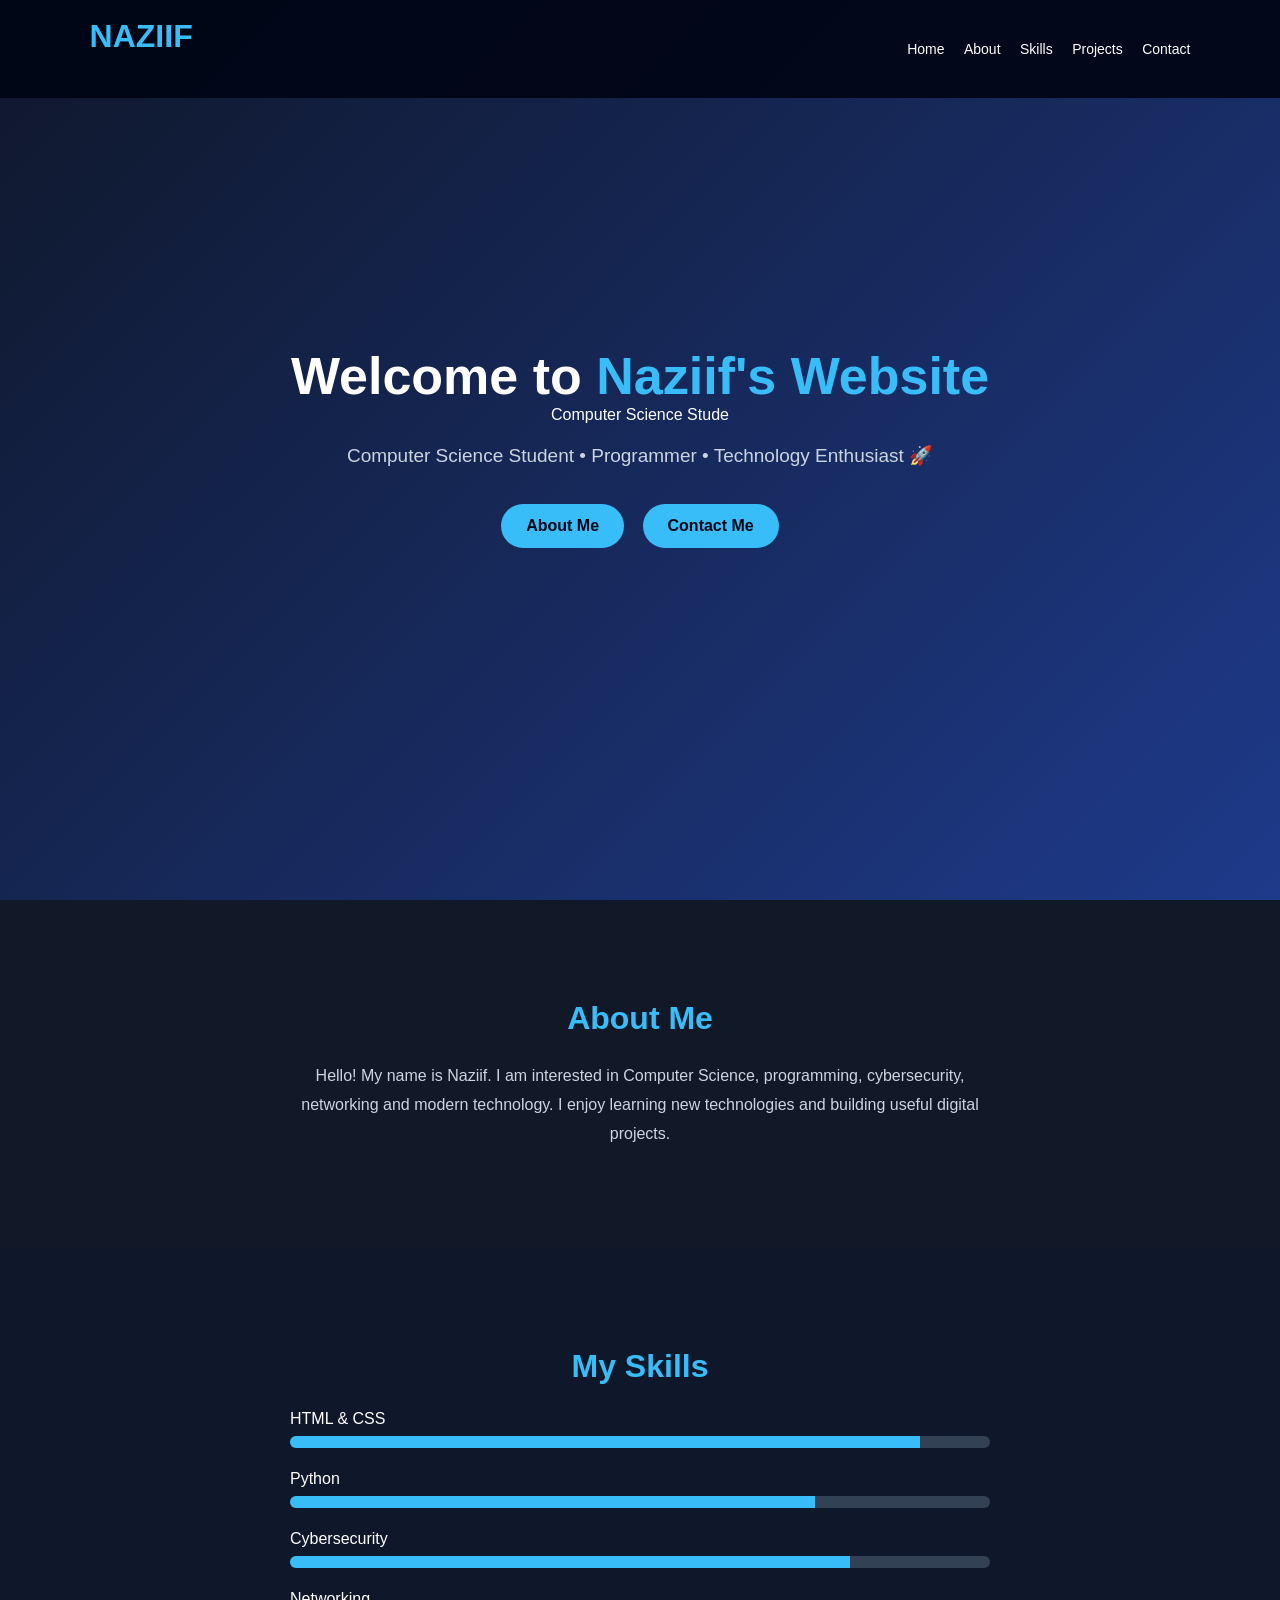
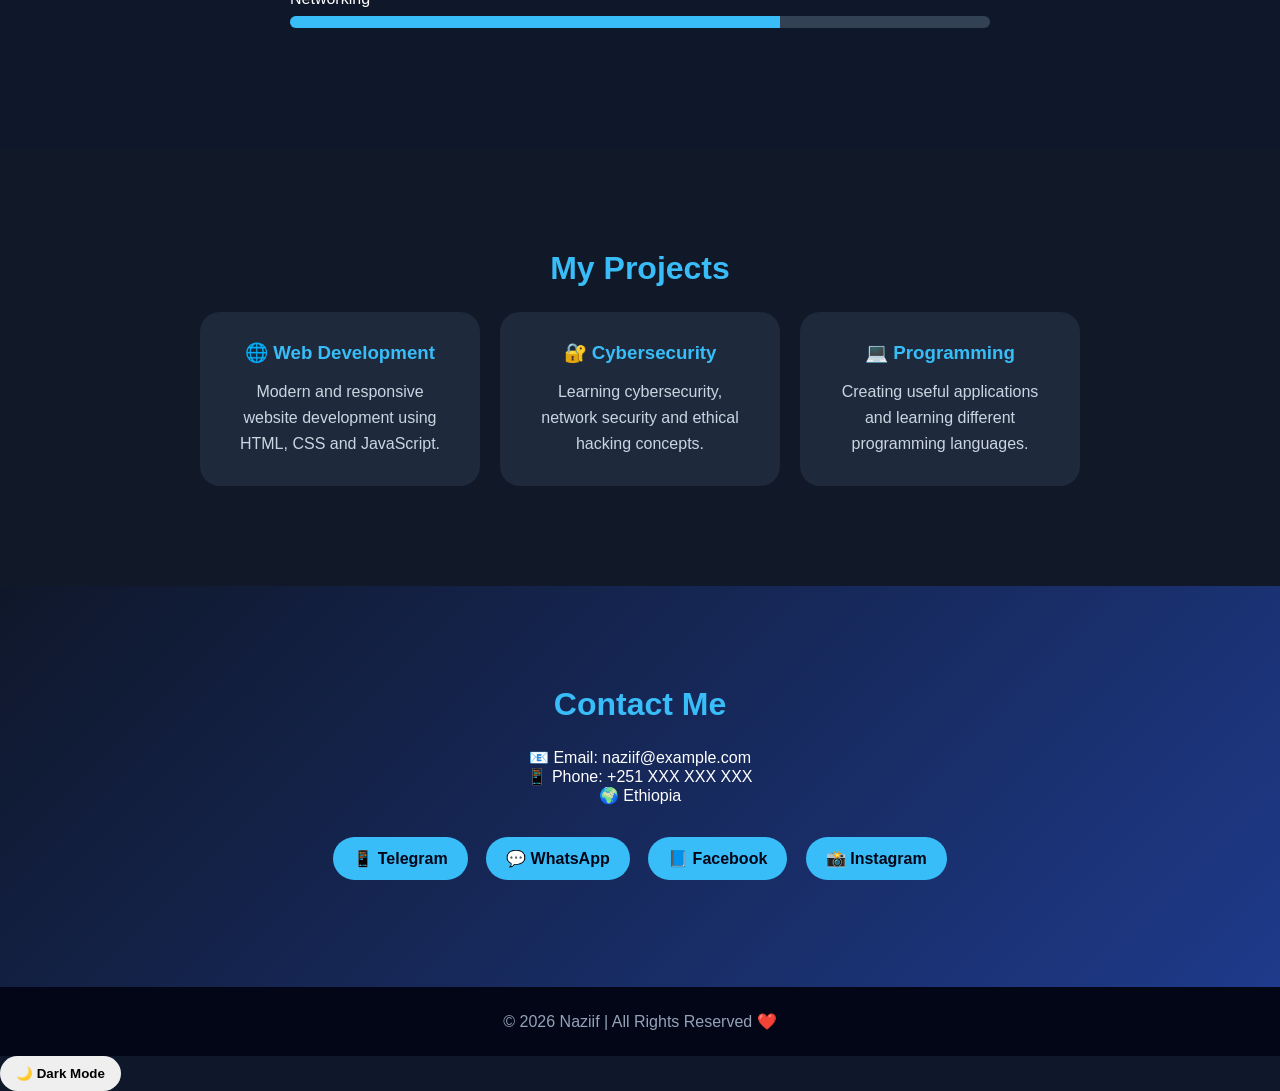
==== index.html @ 4851c4fc "My first website" ====
<!DOCTYPE html>
<html lang="en">

<head>
    <meta charset="UTF-8">
    <meta name="viewport" content="width=device-width, initial-scale=1.0">

    <title>Naziif | Personal Website</title>

    <style>

        * {
            margin: 0;
            padding: 0;
            box-sizing: border-box;
            scroll-behavior: smooth;
        }

        body {
            font-family: Arial, sans-serif;
            background: #0f172a;
            color: white;
        }

        nav {
            position: fixed;
            top: 0;
            width: 100%;
            padding: 18px 7%;
            background: rgba(2, 6, 23, 0.95);
            display: flex;
            justify-content: space-between;
            align-items: center;
            z-index: 1000;
        }

        nav h2 {
            color: #38bdf8;
        }

        nav a {
            color: white;
            text-decoration: none;
            margin-left: 15px;
            font-size: 14px;
        }

        nav a:hover {
            color: #38bdf8;
        }

        section {
            padding: 100px 8%;
            text-align: center;
        }

        .hero {
            min-height: 100vh;
            display: flex;
            justify-content: center;
            align-items: center;
            background: linear-gradient(135deg, #0f172a, #1e3a8a);
        }

        .hero h1 {
            font-size: 52px;
            animation: down 1.5s ease;
        }

        .hero h1 span {
            color: #38bdf8;
        }

        .hero p {
            margin: 20px 0 30px;
            color: #cbd5e1;
            font-size: 19px;
        }

        .btn {
            display: inline-block;
            padding: 13px 25px;
            margin: 7px;
            border-radius: 30px;
            background: #38bdf8;
            color: #020617;
            text-decoration: none;
            font-weight: bold;
            transition: 0.3s;
        }

        .btn:hover {
            transform: translateY(-5px);
        }

        h2 {
            color: #38bdf8;
            font-size: 32px;
            margin-bottom: 25px;
        }

        .about {
            background: #111827;
        }

        .about p {
            max-width: 700px;
            margin: auto;
            line-height: 1.8;
            color: #cbd5e1;
        }

        .skills {
            background: #0f172a;
        }

        .skill-box {
            max-width: 700px;
            margin: auto;
        }

        .skill {
            text-align: left;
            margin: 22px 0;
        }

        .bar {
            height: 12px;
            background: #334155;
            border-radius: 20px;
            overflow: hidden;
            margin-top: 8px;
        }

        .bar span {
            display: block;
            height: 100%;
            background: #38bdf8;
        }

        .html {
            width: 90%;
        }

        .python {
            width: 75%;
        }

        .cyber {
            width: 80%;
        }

        .network {
            width: 70%;
        }

        .projects {
            background: #111827;
        }

        .project-box {
            display: flex;
            justify-content: center;
            flex-wrap: wrap;
            gap: 20px;
        }

        .project {
            width: 280px;
            padding: 30px;
            background: #1e293b;
            border-radius: 20px;
            transition: 0.3s;
        }

        .project:hover {
            transform: translateY(-10px);
        }

        .project h3 {
            color: #38bdf8;
            margin-bottom: 15px;
        }

        .project p {
            color: #cbd5e1;
            line-height: 1.6;
        }

        .contact {
            background: linear-gradient(135deg, #0f172a, #1e3a8a);
        }

        .social {
            margin-top: 25px;
        }

        .social a {
            display: inline-block;
            margin: 7px;
            padding: 12px 20px;
            border-radius: 25px;
            background: #38bdf8;
            color: #020617;
            text-decoration: none;
            font-weight: bold;
            transition: 0.3s;
        }

        .social a:hover {
            transform: translateY(-5px);
            background: white;
        }

        footer {
            padding: 25px;
            text-align: center;
            background: #020617;
            color: #94a3b8;
        }

        @keyframes down {
            from {
                opacity: 0;
                transform: translateY(-50px);
            }

            to {
                opacity: 1;
                transform: translateY(0);
            }
        }

        @media (max-width: 600px) {

            nav {
                padding: 15px 10px;
            }

            nav h2 {
                font-size: 18px;
            }

            nav a {
                margin-left: 5px;
                font-size: 11px;
            }

            .hero h1 {
                font-size: 35px;
            }

            .hero p {
                font-size: 16px;
            }

            section {
                padding: 90px 20px;
            }
        }body.light {
    background: #f8fafc;
    color: #0f172a;
}

body.light nav {
    background: rgba(255, 255, 255, 0.95);
}

body.light nav a {
    color: #0f172a;
}

body.light .hero {
    background: linear-gradient(135deg, #e0f2fe, #bfdbfe);
}

body.light .about,
body.light .projects {
    background: #e2e8f0;
}

body.light .about p,
body.light .project p {
    color: #334155;
}

body.light .project {
    background: white;
}

body.light footer {
    background: #cbd5e1;
    color: #0f172a;
}

#themeBtn {
    border: none;
    cursor: pointer;
    padding: 10px 16px;
    border-radius: 20px;
    font-weight: bold;
}

  .menu-btn {
    display: none;
    background: #38bdf8;
    border: none;
    padding: 8px 12px;
    border-radius: 8px;
    font-size: 20px;
    cursor: pointer;
}

@media (max-width: 600px) {

    .menu-btn {
        display: block;
    }

    nav div {
        display: none;
        position: absolute;
        top: 65px;
        right: 10px;
        background: #020617;
        padding: 20px;
        border-radius: 15px;
    }

    nav div.show {
        display: flex;
        flex-direction: column;
    }

    nav div a {
        margin: 10px;
    }
} </style>
</head>


<body>

    <nav>

        <h2>NAZIIF</h2>

        <div>
           <button class="menu-btn" onclick="toggleMenu()">☰</button> <a href="#home">Home</a>
            <a href="#about">About</a>
            <a href="#skills">Skills</a>
            <a href="#projects">Projects</a>
            <a href="#contact">Contact</a>
        </div>

    </nav>


    <section class="hero" id="home">

        <div>

            <h1>
                Welcome to
                <span>Naziif's Website</span>
            </h1>
<div id="typing"></div>
            <p>
                Computer Science Student • Programmer • Technology Enthusiast 🚀
            </p>

            <a href="#about" class="btn">
                About Me
            </a>

            <a href="#contact" class="btn">
                Contact Me
            </a>

        </div>

    </section>


    <section class="about" id="about">

        <h2>About Me</h2>

        <p>
            Hello! My name is Naziif.

            I am interested in Computer Science,
            programming, cybersecurity, networking
            and modern technology.

            I enjoy learning new technologies and
            building useful digital projects.
        </p>

    </section>


    <section class="skills" id="skills">

        <h2>My Skills</h2>

        <div class="skill-box">

            <div class="skill">
                HTML & CSS
                <div class="bar">
                    <span class="html"></span>
                </div>
            </div>

            <div class="skill">
                Python
                <div class="bar">
                    <span class="python"></span>
                </div>
            </div>

            <div class="skill">
                Cybersecurity
                <div class="bar">
                    <span class="cyber"></span>
                </div>
            </div>

            <div class="skill">
                Networking
                <div class="bar">
                    <span class="network"></span>
                </div>
            </div>

        </div>

    </section>


    <section class="projects" id="projects">

        <h2>My Projects</h2>

        <div class="project-box">

            <div class="project">

                <h3>🌐 Web Development</h3>

                <p>
                    Modern and responsive website development
                    using HTML, CSS and JavaScript.
                </p>

            </div>

            <div class="project">

                <h3>🔐 Cybersecurity</h3>

                <p>
                    Learning cybersecurity, network security
                    and ethical hacking concepts.
                </p>

            </div>

            <div class="project">

                <h3>💻 Programming</h3>

                <p>
                    Creating useful applications and
                    learning different programming languages.
                </p>

            </div>

        </div>

    </section>


    <section class="contact" id="contact">

        <h2>Contact Me</h2>

        <p>📧 Email: naziif@example.com</p>

        <p>📱 Phone: +251 XXX XXX XXX</p>

        <p>🌍 Ethiopia</p>


        <div class="social">

            <a href="https://t.me/YOUR_USERNAME" target="_blank">
                📱 Telegram
            </a>

            <a href="https://wa.me/251XXXXXXXXX" target="_blank">
                💬 WhatsApp
            </a>

            <a href="https://facebook.com/YOUR_USERNAME" target="_blank">
                📘 Facebook
            </a>

            <a href="https://instagram.com/YOUR_USERNAME" target="_blank">
                📸 Instagram
            </a>

        </div>

    </section>


    <footer>

        © 2026 Naziif | All Rights Reserved ❤️

    </footer>

<button id="themeBtn" onclick="toggleTheme()">🌙 Dark Mode</button>

<script>
function toggleTheme() {
    document.body.classList.toggle("light");

    const button = document.getElementById("themeBtn");

    if (document.body.classList.contains("light")) {
        button.innerHTML = "🌙 Dark Mode";
    } else {
        button.innerHTML = "☀️ Light Mode";
    }
}
</script><script>
const text = "Computer Science Student • Programmer • Technology Enthusiast 🚀";
let i = 0;

function typingEffect() {
    if (i < text.length) {
        document.getElementById("typing").innerHTML += text.charAt(i);
        i++;
        setTimeout(typingEffect, 60);
    }
}

typingEffect();
</script><script>
function toggleMenu() {
    document.querySelector("nav div").classList.toggle("show");
}
</script>
</body>

</html>
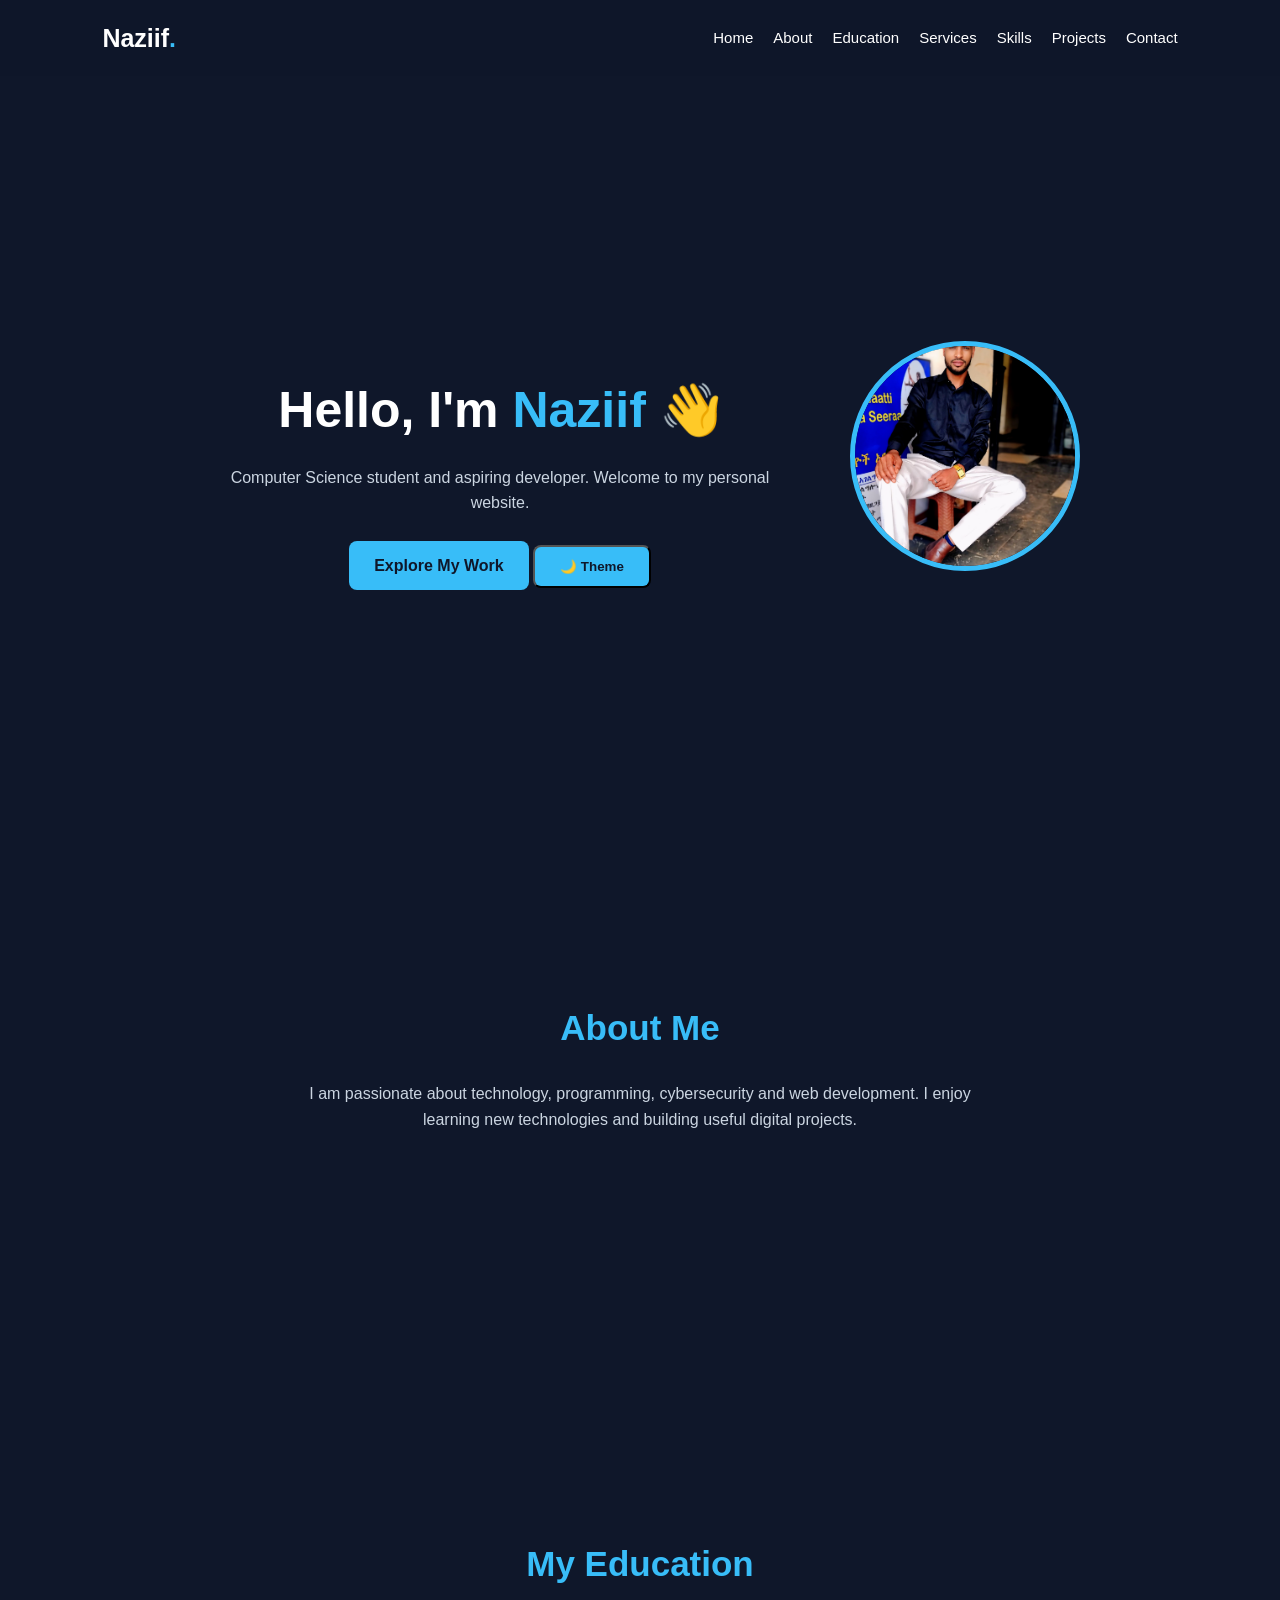
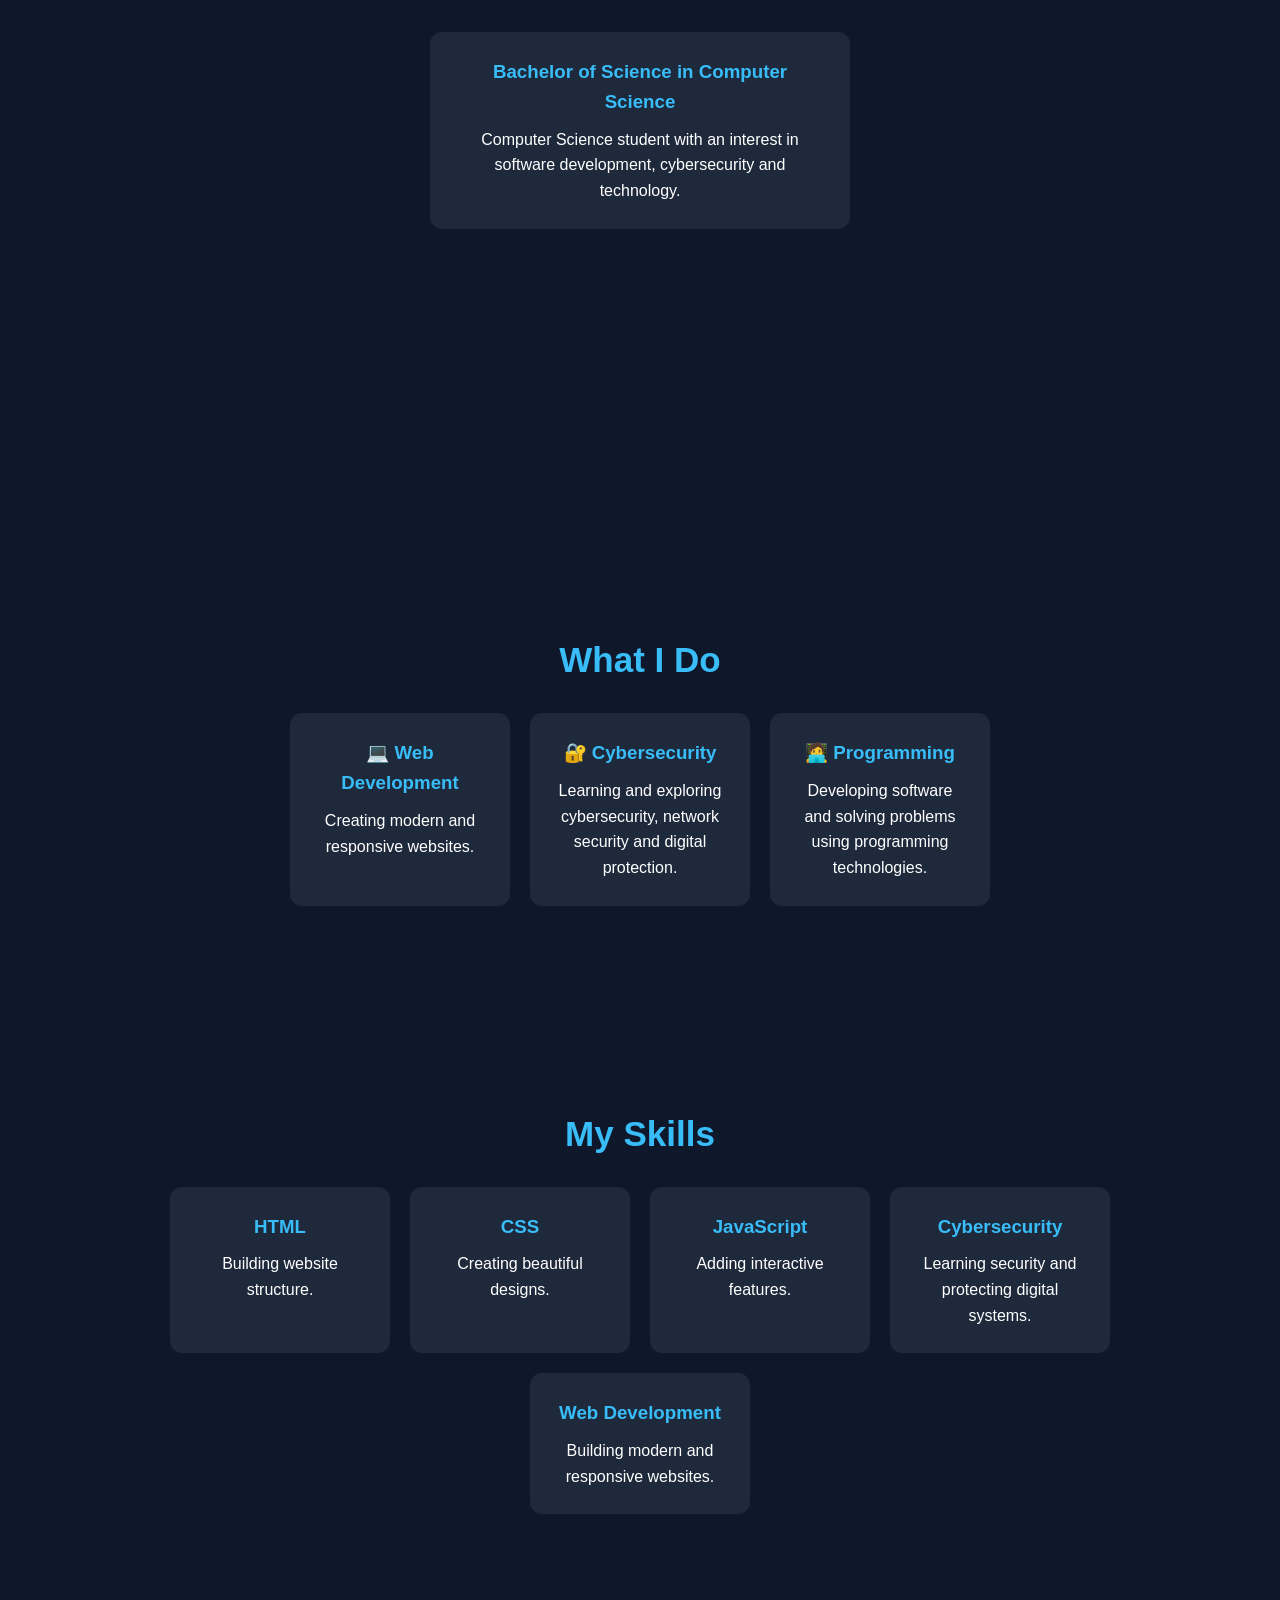
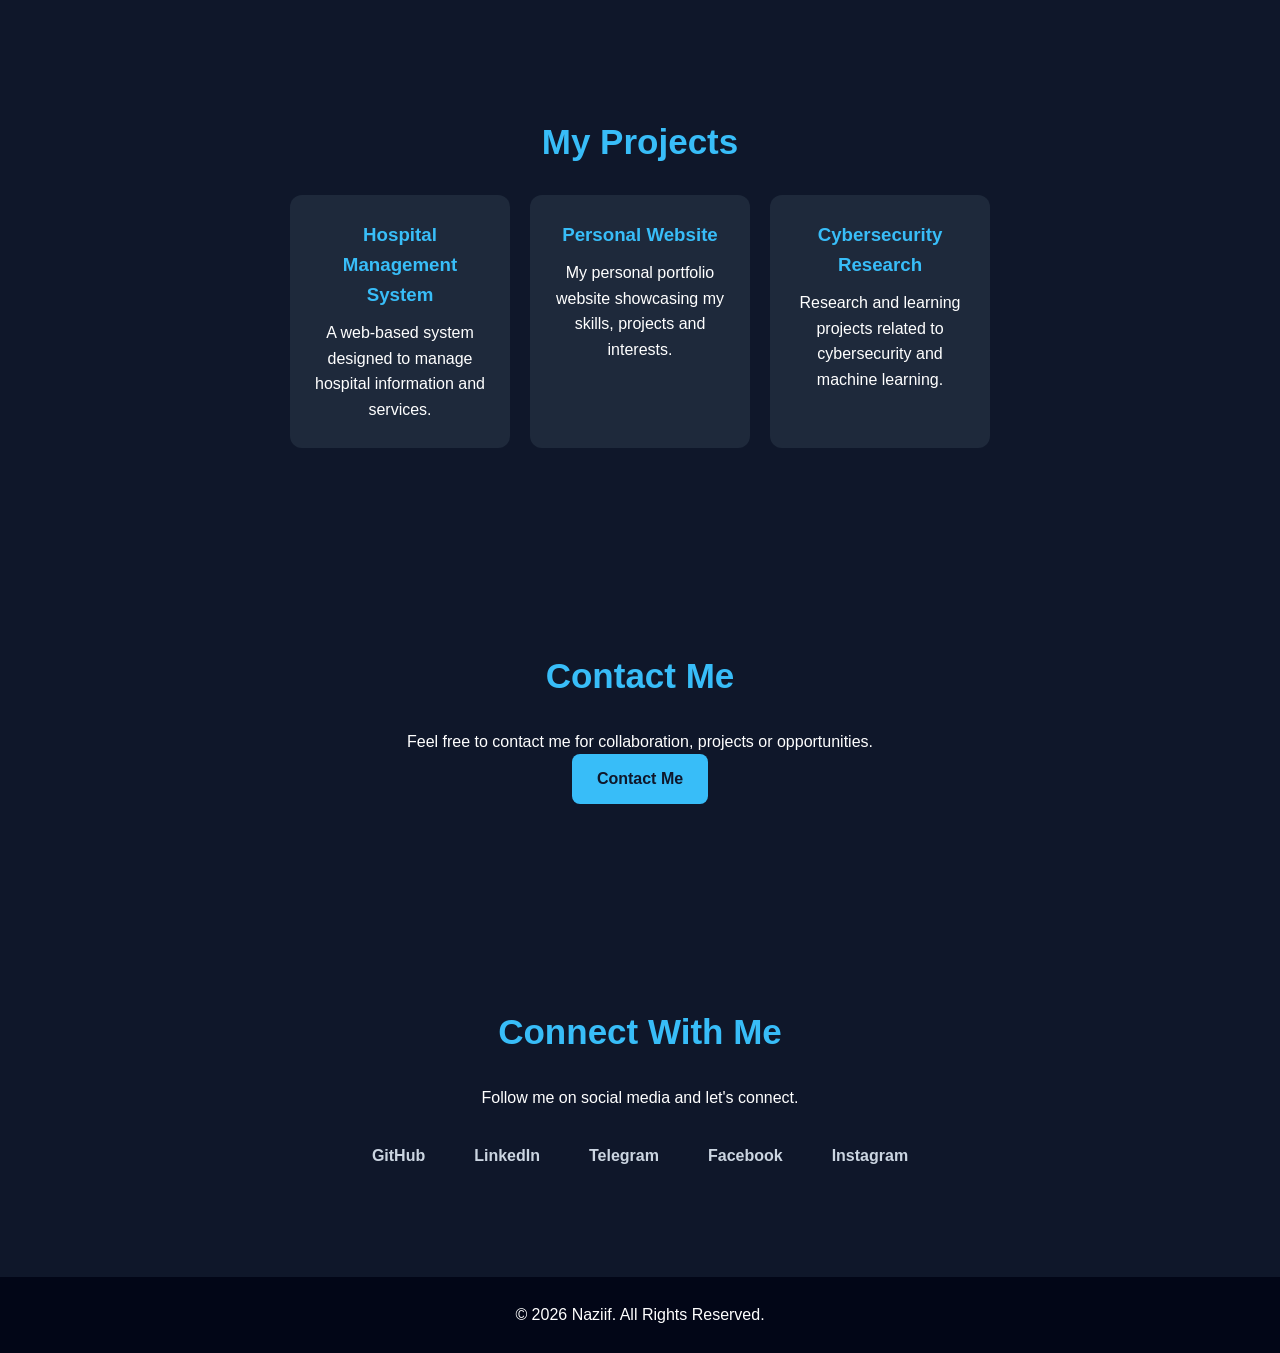
==== commit a335df05: "Update personal website" ====
--- a/index.html
+++ b/index.html
@@ -2,559 +2,264 @@
 <html lang="en">
 
 <head>
+
     <meta charset="UTF-8">
     <meta name="viewport" content="width=device-width, initial-scale=1.0">
-
     <title>Naziif | Personal Website</title>
-
-    <style>
-
-        * {
-            margin: 0;
-            padding: 0;
-            box-sizing: border-box;
-            scroll-behavior: smooth;
-        }
-
-        body {
-            font-family: Arial, sans-serif;
-            background: #0f172a;
-            color: white;
-        }
-
-        nav {
-            position: fixed;
-            top: 0;
-            width: 100%;
-            padding: 18px 7%;
-            background: rgba(2, 6, 23, 0.95);
-            display: flex;
-            justify-content: space-between;
-            align-items: center;
-            z-index: 1000;
-        }
-
-        nav h2 {
-            color: #38bdf8;
-        }
-
-        nav a {
-            color: white;
-            text-decoration: none;
-            margin-left: 15px;
-            font-size: 14px;
-        }
-
-        nav a:hover {
-            color: #38bdf8;
-        }
-
-        section {
-            padding: 100px 8%;
-            text-align: center;
-        }
-
-        .hero {
-            min-height: 100vh;
-            display: flex;
-            justify-content: center;
-            align-items: center;
-            background: linear-gradient(135deg, #0f172a, #1e3a8a);
-        }
-
-        .hero h1 {
-            font-size: 52px;
-            animation: down 1.5s ease;
-        }
-
-        .hero h1 span {
-            color: #38bdf8;
-        }
-
-        .hero p {
-            margin: 20px 0 30px;
-            color: #cbd5e1;
-            font-size: 19px;
-        }
-
-        .btn {
-            display: inline-block;
-            padding: 13px 25px;
-            margin: 7px;
-            border-radius: 30px;
-            background: #38bdf8;
-            color: #020617;
-            text-decoration: none;
-            font-weight: bold;
-            transition: 0.3s;
-        }
-
-        .btn:hover {
-            transform: translateY(-5px);
-        }
-
-        h2 {
-            color: #38bdf8;
-            font-size: 32px;
-            margin-bottom: 25px;
-        }
-
-        .about {
-            background: #111827;
-        }
-
-        .about p {
-            max-width: 700px;
-            margin: auto;
-            line-height: 1.8;
-            color: #cbd5e1;
-        }
-
-        .skills {
-            background: #0f172a;
-        }
-
-        .skill-box {
-            max-width: 700px;
-            margin: auto;
-        }
-
-        .skill {
-            text-align: left;
-            margin: 22px 0;
-        }
-
-        .bar {
-            height: 12px;
-            background: #334155;
-            border-radius: 20px;
-            overflow: hidden;
-            margin-top: 8px;
-        }
-
-        .bar span {
-            display: block;
-            height: 100%;
-            background: #38bdf8;
-        }
-
-        .html {
-            width: 90%;
-        }
-
-        .python {
-            width: 75%;
-        }
-
-        .cyber {
-            width: 80%;
-        }
-
-        .network {
-            width: 70%;
-        }
-
-        .projects {
-            background: #111827;
-        }
-
-        .project-box {
-            display: flex;
-            justify-content: center;
-            flex-wrap: wrap;
-            gap: 20px;
-        }
-
-        .project {
-            width: 280px;
-            padding: 30px;
-            background: #1e293b;
-            border-radius: 20px;
-            transition: 0.3s;
-        }
-
-        .project:hover {
-            transform: translateY(-10px);
-        }
-
-        .project h3 {
-            color: #38bdf8;
-            margin-bottom: 15px;
-        }
-
-        .project p {
-            color: #cbd5e1;
-            line-height: 1.6;
-        }
-
-        .contact {
-            background: linear-gradient(135deg, #0f172a, #1e3a8a);
-        }
-
-        .social {
-            margin-top: 25px;
-        }
-
-        .social a {
-            display: inline-block;
-            margin: 7px;
-            padding: 12px 20px;
-            border-radius: 25px;
-            background: #38bdf8;
-            color: #020617;
-            text-decoration: none;
-            font-weight: bold;
-            transition: 0.3s;
-        }
-
-        .social a:hover {
-            transform: translateY(-5px);
-            background: white;
-        }
-
-        footer {
-            padding: 25px;
-            text-align: center;
-            background: #020617;
-            color: #94a3b8;
-        }
-
-        @keyframes down {
-            from {
-                opacity: 0;
-                transform: translateY(-50px);
-            }
-
-            to {
-                opacity: 1;
-                transform: translateY(0);
-            }
-        }
-
-        @media (max-width: 600px) {
-
-            nav {
-                padding: 15px 10px;
-            }
-
-            nav h2 {
-                font-size: 18px;
-            }
-
-            nav a {
-                margin-left: 5px;
-                font-size: 11px;
-            }
-
-            .hero h1 {
-                font-size: 35px;
-            }
-
-            .hero p {
-                font-size: 16px;
-            }
-
-            section {
-                padding: 90px 20px;
-            }
-        }body.light {
-    background: #f8fafc;
-    color: #0f172a;
-}
-
-body.light nav {
-    background: rgba(255, 255, 255, 0.95);
-}
-
-body.light nav a {
-    color: #0f172a;
-}
-
-body.light .hero {
-    background: linear-gradient(135deg, #e0f2fe, #bfdbfe);
-}
-
-body.light .about,
-body.light .projects {
-    background: #e2e8f0;
-}
-
-body.light .about p,
-body.light .project p {
-    color: #334155;
-}
-
-body.light .project {
-    background: white;
-}
-
-body.light footer {
-    background: #cbd5e1;
-    color: #0f172a;
-}
-
-#themeBtn {
-    border: none;
-    cursor: pointer;
-    padding: 10px 16px;
-    border-radius: 20px;
-    font-weight: bold;
-}
-
-  .menu-btn {
-    display: none;
-    background: #38bdf8;
-    border: none;
-    padding: 8px 12px;
-    border-radius: 8px;
-    font-size: 20px;
-    cursor: pointer;
-}
-
-@media (max-width: 600px) {
-
-    .menu-btn {
-        display: block;
-    }
-
-    nav div {
-        display: none;
-        position: absolute;
-        top: 65px;
-        right: 10px;
-        background: #020617;
-        padding: 20px;
-        border-radius: 15px;
-    }
-
-    nav div.show {
-        display: flex;
-        flex-direction: column;
-    }
-
-    nav div a {
-        margin: 10px;
-    }
-} </style>
+    <link rel="stylesheet" href="style.css">
 </head>
 
-
 <body>
 
+<header>
+    <div class="logo">Naziif<span>.</span></div>
+
     <nav>
-
-        <h2>NAZIIF</h2>
-
-        <div>
-           <button class="menu-btn" onclick="toggleMenu()">☰</button> <a href="#home">Home</a>
-            <a href="#about">About</a>
-            <a href="#skills">Skills</a>
-            <a href="#projects">Projects</a>
-            <a href="#contact">Contact</a>
-        </div>
-
+        <a href="#home">Home</a>
+        <a href="#about">About</a>
+        <a href="#education">Education</a>
+        <a href="#services">Services</a>
+        <a href="#skills">Skills</a>
+        <a href="#projects">Projects</a>
+        <a href="#contact">Contact</a>
     </nav>
-
-
-    <section class="hero" id="home">
-
-        <div>
-
-            <h1>
-                Welcome to
-                <span>Naziif's Website</span>
-            </h1>
-<div id="typing"></div>
-            <p>
-                Computer Science Student • Programmer • Technology Enthusiast 🚀
-            </p>
-
-            <a href="#about" class="btn">
-                About Me
-            </a>
-
-            <a href="#contact" class="btn">
-                Contact Me
-            </a>
-
-        </div>
-
-    </section>
-
-
-    <section class="about" id="about">
-
-        <h2>About Me</h2>
+</header>
+
+
+<!-- HOME -->
+<section class="hero" id="home">
+
+    <div class="hero-text">
+
+        <h1>Hello, I'm <span>Naziif</span> 👋</h1>
 
         <p>
-            Hello! My name is Naziif.
-
-            I am interested in Computer Science,
-            programming, cybersecurity, networking
-            and modern technology.
-
-            I enjoy learning new technologies and
-            building useful digital projects.
+            Computer Science student and aspiring developer.
+            Welcome to my personal website.
         </p>
 
-    </section>
-
-
-    <section class="skills" id="skills">
-
-        <h2>My Skills</h2>
-
-        <div class="skill-box">
-
-            <div class="skill">
-                HTML & CSS
-                <div class="bar">
-                    <span class="html"></span>
-                </div>
-            </div>
-
-            <div class="skill">
-                Python
-                <div class="bar">
-                    <span class="python"></span>
-                </div>
-            </div>
-
-            <div class="skill">
-                Cybersecurity
-                <div class="bar">
-                    <span class="cyber"></span>
-                </div>
-            </div>
-
-            <div class="skill">
-                Networking
-                <div class="bar">
-                    <span class="network"></span>
-                </div>
-            </div>
-
-        </div>
-
-    </section>
-
-
-    <section class="projects" id="projects">
-
-        <h2>My Projects</h2>
-
-        <div class="project-box">
-
-            <div class="project">
-
-                <h3>🌐 Web Development</h3>
-
-                <p>
-                    Modern and responsive website development
-                    using HTML, CSS and JavaScript.
-                </p>
-
-            </div>
-
-            <div class="project">
-
-                <h3>🔐 Cybersecurity</h3>
-
-                <p>
-                    Learning cybersecurity, network security
-                    and ethical hacking concepts.
-                </p>
-
-            </div>
-
-            <div class="project">
-
-                <h3>💻 Programming</h3>
-
-                <p>
-                    Creating useful applications and
-                    learning different programming languages.
-                </p>
-
-            </div>
-
-        </div>
-
-    </section>
-
-
-    <section class="contact" id="contact">
-
-        <h2>Contact Me</h2>
-
-        <p>📧 Email: naziif@example.com</p>
-
-        <p>📱 Phone: +251 XXX XXX XXX</p>
-
-        <p>🌍 Ethiopia</p>
-
-
-        <div class="social">
-
-            <a href="https://t.me/YOUR_USERNAME" target="_blank">
-                📱 Telegram
-            </a>
-
-            <a href="https://wa.me/251XXXXXXXXX" target="_blank">
-                💬 WhatsApp
-            </a>
-
-            <a href="https://facebook.com/YOUR_USERNAME" target="_blank">
-                📘 Facebook
-            </a>
-
-            <a href="https://instagram.com/YOUR_USERNAME" target="_blank">
-                📸 Instagram
-            </a>
-
-        </div>
-
-    </section>
-
-
-    <footer>
-
-        © 2026 Naziif | All Rights Reserved ❤️
-
-    </footer>
-
-<button id="themeBtn" onclick="toggleTheme()">🌙 Dark Mode</button>
-
-<script>
-function toggleTheme() {
-    document.body.classList.toggle("light");
-
-    const button = document.getElementById("themeBtn");
-
-    if (document.body.classList.contains("light")) {
-        button.innerHTML = "🌙 Dark Mode";
-    } else {
-        button.innerHTML = "☀️ Light Mode";
-    }
-}
-</script><script>
-const text = "Computer Science Student • Programmer • Technology Enthusiast 🚀";
-let i = 0;
-
-function typingEffect() {
-    if (i < text.length) {
-        document.getElementById("typing").innerHTML += text.charAt(i);
-        i++;
-        setTimeout(typingEffect, 60);
-    }
-}
-
-typingEffect();
-</script><script>
-function toggleMenu() {
-    document.querySelector("nav div").classList.toggle("show");
-}
-</script>
+        <a href="#about" class="btn">Explore My Work</a>
+
+        <button class="btn" onclick="toggleTheme()">
+            🌙 Theme
+        </button>
+
+    </div>
+
+    <div>
+        <img src="images/profile.jpg"
+             alt="Naziif Profile"
+             class="profile">
+    </div>
+
+</section>
+
+
+<!-- ABOUT -->
+<section id="about">
+
+    <h2>About Me</h2>
+
+    <p class="about-text">
+        I am passionate about technology, programming,
+        cybersecurity and web development.
+        I enjoy learning new technologies and building
+        useful digital projects.
+    </p>
+
+</section>
+
+
+<!-- EDUCATION -->
+<section id="education">
+
+    <h2>My Education</h2>
+
+    <div class="card">
+        <h3>Bachelor of Science in Computer Science</h3>
+
+        <p>
+            Computer Science student with an interest in
+            software development, cybersecurity and technology.
+        </p>
+    </div>
+
+</section>
+
+
+<!-- SERVICES -->
+<section id="services">
+
+    <h2>What I Do</h2>
+
+    <div class="skills-container">
+
+        <div class="card">
+            <h3>💻 Web Development</h3>
+            <p>
+                Creating modern and responsive websites.
+            </p>
+        </div>
+
+        <div class="card">
+            <h3>🔐 Cybersecurity</h3>
+            <p>
+                Learning and exploring cybersecurity,
+                network security and digital protection.
+            </p>
+        </div>
+
+        <div class="card">
+            <h3>🧑‍💻 Programming</h3>
+            <p>
+                Developing software and solving problems
+                using programming technologies.
+            </p>
+        </div>
+
+    </div>
+
+</section>
+
+
+<!-- SKILLS -->
+<section id="skills">
+
+    <h2>My Skills</h2>
+
+    <div class="skills-container">
+
+        <div class="card">
+            <h3>HTML</h3>
+            <p>Building website structure.</p>
+        </div>
+
+        <div class="card">
+            <h3>CSS</h3>
+            <p>Creating beautiful designs.</p>
+        </div>
+
+        <div class="card">
+            <h3>JavaScript</h3>
+            <p>Adding interactive features.</p>
+        </div>
+
+        <div class="card">
+            <h3>Cybersecurity</h3>
+            <p>
+                Learning security and protecting
+                digital systems.
+            </p>
+        </div>
+
+        <div class="card">
+            <h3>Web Development</h3>
+            <p>
+                Building modern and responsive websites.
+            </p>
+        </div>
+
+    </div>
+
+</section>
+
+
+<!-- PROJECTS -->
+<section id="projects">
+
+    <h2>My Projects</h2>
+
+    <div class="projects-container">
+
+        <div class="card">
+            <h3>Hospital Management System</h3>
+            <p>
+                A web-based system designed to manage
+                hospital information and services.
+            </p>
+        </div>
+
+        <div class="card">
+            <h3>Personal Website</h3>
+            <p>
+                My personal portfolio website showcasing
+                my skills, projects and interests.
+            </p>
+        </div>
+
+        <div class="card">
+            <h3>Cybersecurity Research</h3>
+            <p>
+                Research and learning projects related
+                to cybersecurity and machine learning.
+            </p>
+        </div>
+
+    </div>
+
+</section>
+
+
+<!-- CONTACT -->
+<section id="contact">
+
+    <h2>Contact Me</h2>
+
+    <p>
+        Feel free to contact me for collaboration,
+        projects or opportunities.
+    </p>
+
+    <a href="mailto:Naziifnaasir37@gmail.com" class="btn">
+        Contact Me
+    </a>
+
+</section>
+
+
+<!-- SOCIAL -->
+<section id="social">
+
+    <h2>Connect With Me</h2>
+
+    <p>
+        Follow me on social media and let's connect.
+    </p>
+
+    <div class="social-links">
+
+        <a href="https://github.com/" target="_blank">
+            GitHub
+        </a>
+
+        <a href="https://www.linkedin.com/" target="_blank">
+            LinkedIn
+        </a>
+
+        <a href="https://t.me/Imaltuuukoo" target="_blank">
+            Telegram
+        </a>
+
+        <a href="https://www.facebook.com/profile.php?id=100022457821876" target="_blank">
+            Facebook
+        </a>
+
+        <a href="https://www.instagram.com/nafi48120?stkn=Nmw4eno4aXNsMHpz" target="_blank">
+            Instagram
+        </a>
+
+    </div>
+
+</section>
+
+
+<!-- FOOTER -->
+<footer>
+    <p>© 2026 Naziif. All Rights Reserved.</p>
+</footer>
+
+
+<script src="script.js"></script>
+
 </body>
-
 </html>
--- a/style.css
+++ b/style.css
@@ -0,0 +1,324 @@
+* {
+    margin: 0;
+    padding: 0;
+    box-sizing: border-box;
+    scroll-behavior: smooth;
+    font-family: Arial, sans-serif;
+}
+
+body {
+    background: #0f172a;
+    color: white;
+    line-height: 1.6;
+}
+
+/* HEADER */
+header {
+    position: fixed;
+    top: 0;
+    left: 0;
+    width: 100%;
+    padding: 18px 8%;
+    background: rgba(15, 23, 42, 0.95);
+    display: flex;
+    justify-content: space-between;
+    align-items: center;
+    z-index: 1000;
+}
+
+.logo {
+    font-size: 25px;
+    font-weight: bold;
+}
+
+.logo span {
+    color: #38bdf8;
+}
+
+nav {
+    display: flex;
+    align-items: center;
+    gap: 20px;
+}
+
+nav a {
+    color: white;
+    text-decoration: none;
+    font-size: 15px;
+    white-space: nowrap;
+}
+
+nav a:hover {
+    color: #38bdf8;
+}
+
+/* HERO */
+.hero {
+    min-height: 100vh;
+    padding: 120px 8% 60px;
+    display: flex;
+    justify-content: center;
+    align-items: center;
+    gap: 50px;
+}
+
+.hero-text {
+    max-width: 600px;
+}
+
+.hero h1 {
+    font-size: 50px;
+    margin-bottom: 15px;
+}
+
+.hero h1 span {
+    color: #38bdf8;
+}
+
+.hero p {
+    color: #cbd5e1;
+    margin-bottom: 25px;
+}
+
+.btn {
+    display: inline-block;
+    padding: 12px 25px;
+    background: #38bdf8;
+    color: #0f172a;
+    text-decoration: none;
+    border-radius: 8px;
+    font-weight: bold;
+    transition: 0.3s;
+}
+
+.btn:hover {
+    transform: scale(1.05);
+}
+
+/* PROFILE IMAGE */
+.profile {
+    width: 230px;
+    height: 230px;
+    border-radius: 50%;
+    object-fit: cover;
+    border: 5px solid #38bdf8;
+    position: relative;
+    top: -20px;
+}
+
+.profile-img {
+    position: relative;
+    top: -20px;
+}
+
+/* SECTIONS */
+section {
+    padding: 100px 8%;
+    text-align: center;
+    scroll-margin-top: 80px;
+}
+
+section h2 {
+    font-size: 35px;
+    margin-bottom: 25px;
+    color: #38bdf8;
+}
+
+.about-text {
+    max-width: 700px;
+    margin: auto;
+    color: #cbd5e1;
+}
+
+/* EDUCATION */
+#education {
+    min-height: 100vh;
+    display: flex;
+    flex-direction: column;
+    justify-content: center;
+    align-items: center;
+}
+
+#education h2 {
+    margin-bottom: 40px;
+}
+
+#education .card {
+    max-width: 420px;
+    width: 100%;
+}
+
+/* SKILLS & PROJECTS */
+.skills-container,
+.projects-container {
+    display: flex;
+    justify-content: center;
+    flex-wrap: wrap;
+    gap: 20px;
+}
+
+.card {
+    background: #1e293b;
+    padding: 25px;
+    width: 220px;
+    border-radius: 12px;
+    transition: 0.3s;
+}
+
+.card:hover {
+    transform: translateY(-8px);
+}
+
+.card h3 {
+    margin-bottom: 10px;
+    color: #38bdf8;
+}
+
+/* CONTACT */
+.contact p {
+    margin: 10px;
+}
+
+.social a {
+    display: inline-block;
+    margin: 10px;
+    color: #38bdf8;
+    text-decoration: none;
+}
+
+.social-links {
+    display: flex;
+    justify-content: center;
+    align-items: center;
+    gap: 25px;
+    flex-wrap: wrap;
+    margin-top: 25px;
+}
+
+.social-links a {
+    display: flex;
+    align-items: center;
+    gap: 8px;
+    text-decoration: none;
+    color: #cbd5e1;
+    background: transparent;
+    padding: 8px 12px;
+    border-radius: 10px;
+    font-weight: bold;
+    transition: 0.3s;
+}
+
+.social-links a:hover {
+    color: #38bdf8;
+    transform: translateY(-3px);
+}
+
+/* FOOTER */
+footer {
+    padding: 25px;
+    text-align: center;
+    background: #020617;
+}
+
+/* MOBILE */
+@media (max-width: 768px) {
+
+    header {
+        padding: 15px 5%;
+        flex-direction: column;
+        gap: 12px;
+    }
+
+    .logo {
+        font-size: 23px;
+    }
+
+    nav {
+        width: 100%;
+        justify-content: center;
+        gap: 18px;
+        flex-wrap: wrap;
+    }
+
+    nav a {
+        font-size: 14px;
+    }
+
+    .hero {
+        min-height: auto;
+        padding: 150px 6% 80px;
+        flex-direction: column;
+        text-align: center;
+        gap: 35px;
+    }
+
+    .hero h1 {
+        font-size: 42px;
+    }
+
+    .hero p {
+        font-size: 16px;
+    }
+
+    .profile {
+        width: 200px;
+        height: 200px;
+        top: 0;
+    }
+
+    section {
+        padding: 90px 6%;
+    }
+
+    section h2 {
+        font-size: 34px;
+    }
+
+    #education {
+        min-height: 100vh;
+        padding-top: 120px;
+    }
+
+    #education .card {
+        width: 100%;
+        max-width: 380px;
+    }
+
+    .card {
+        width: 100%;
+        max-width: 350px;
+    }
+}
+
+/* SMALL PHONES */
+@media (max-width: 480px) {
+
+    header {
+        padding: 12px 4%;
+    }
+
+    nav {
+        gap: 12px;
+    }
+
+    nav a {
+        font-size: 13px;
+    }
+
+    .hero {
+        padding-top: 145px;
+    }
+
+    .hero h1 {
+        font-size: 36px;
+    }
+
+    .profile {
+        width: 180px;
+        height: 180px;
+    }
+
+    section h2 {
+        font-size: 30px;
+    }
+}
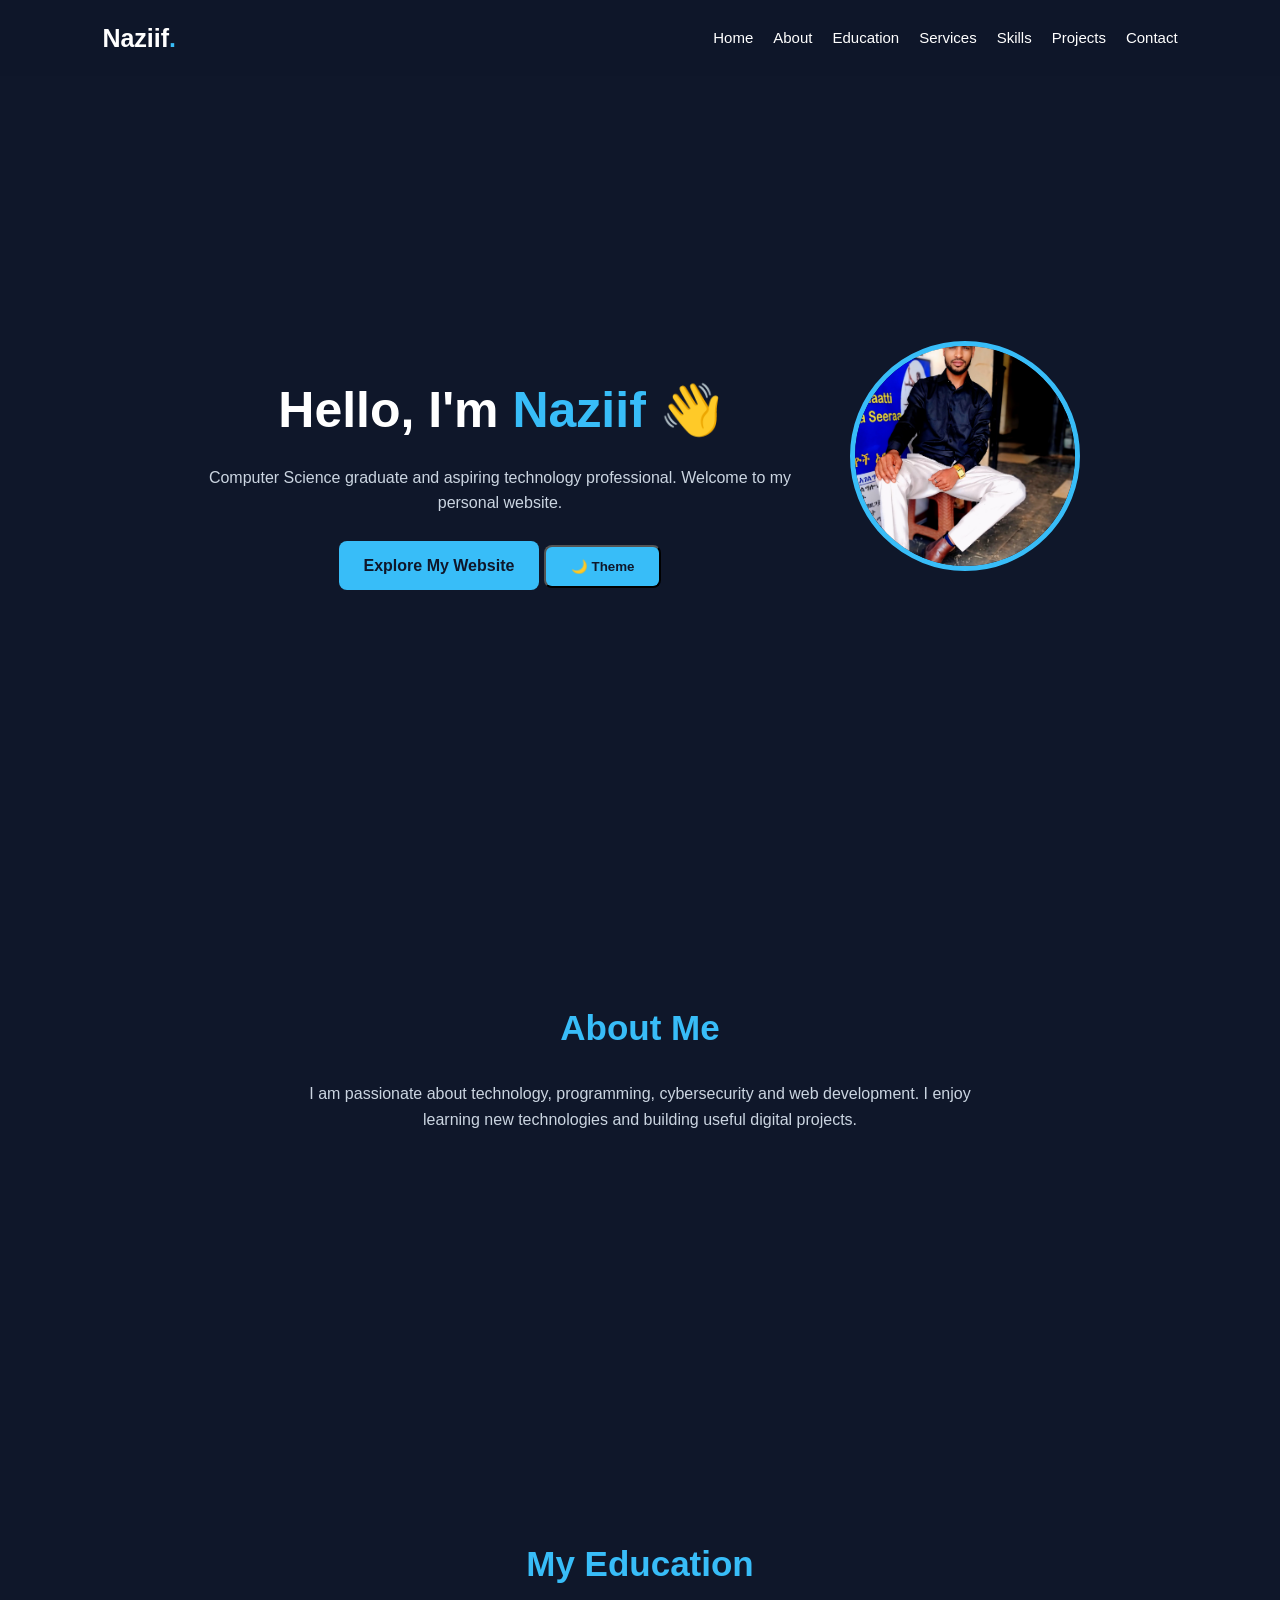
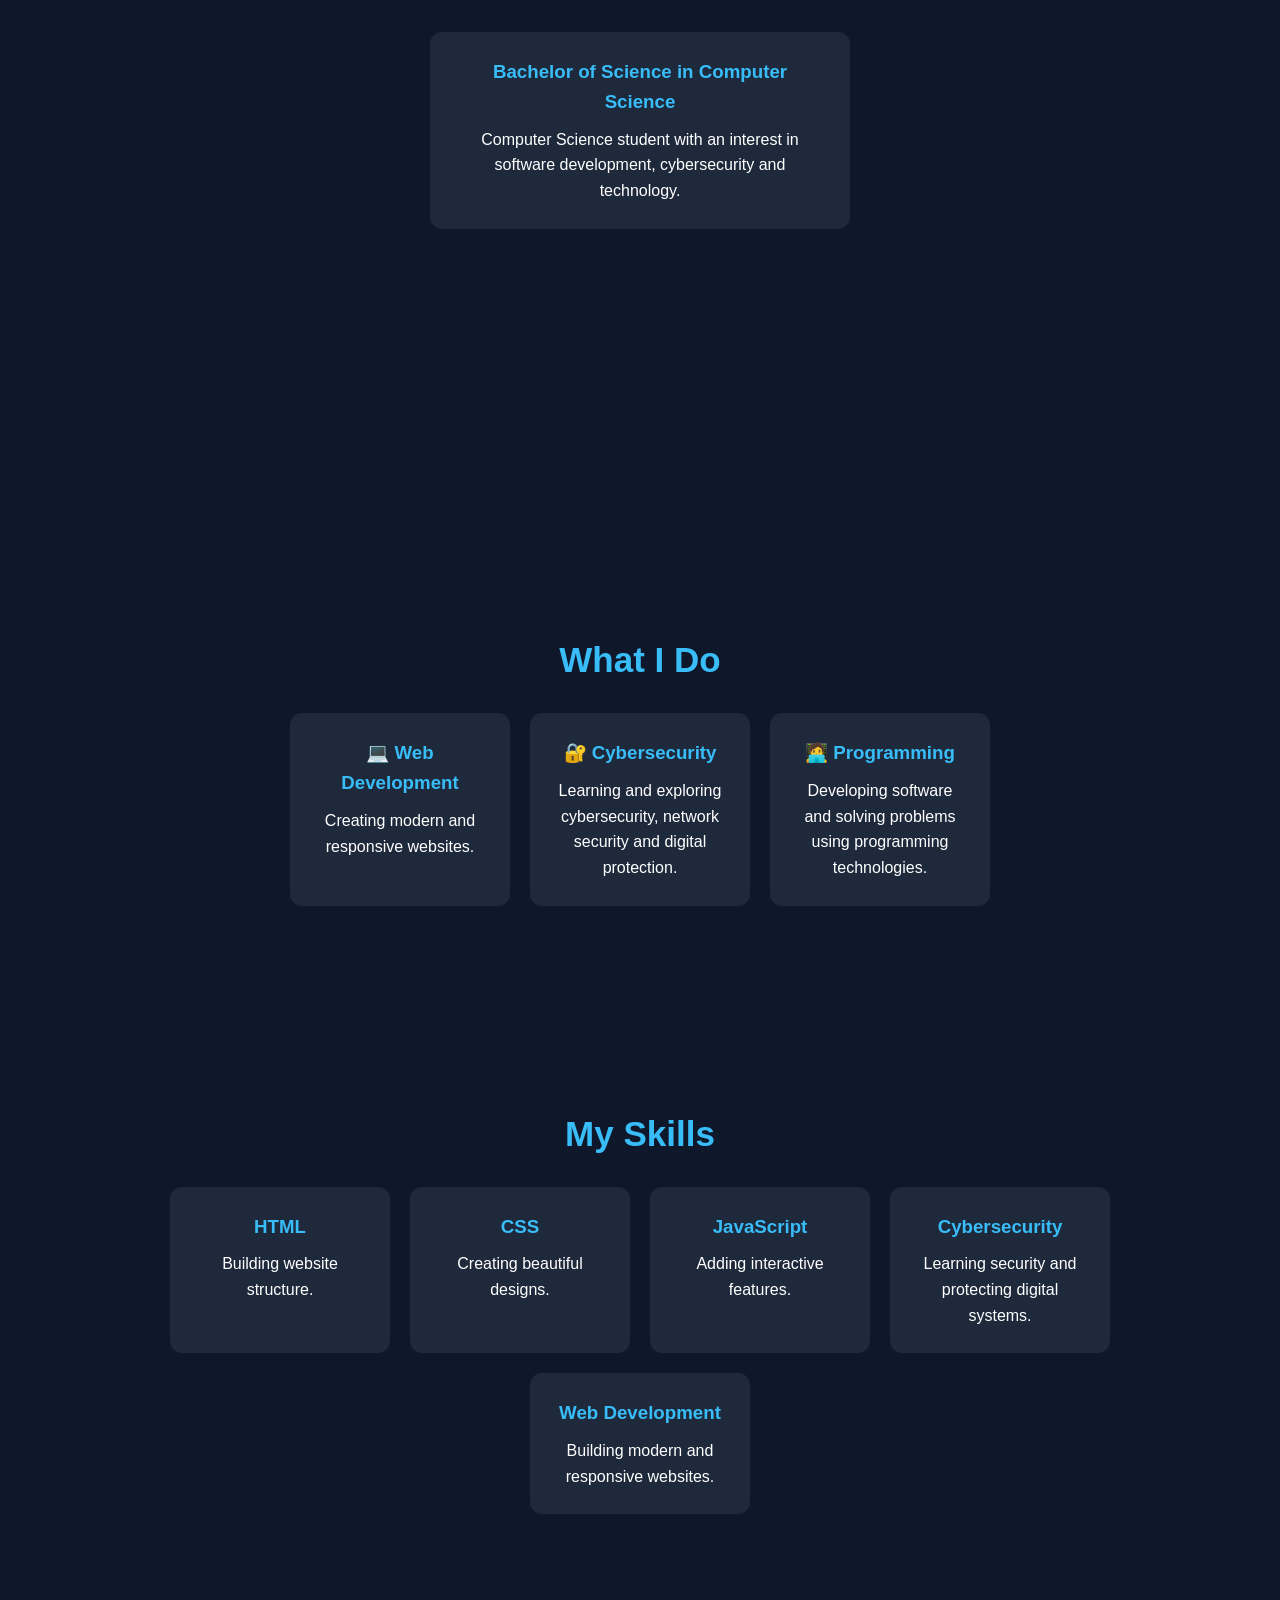
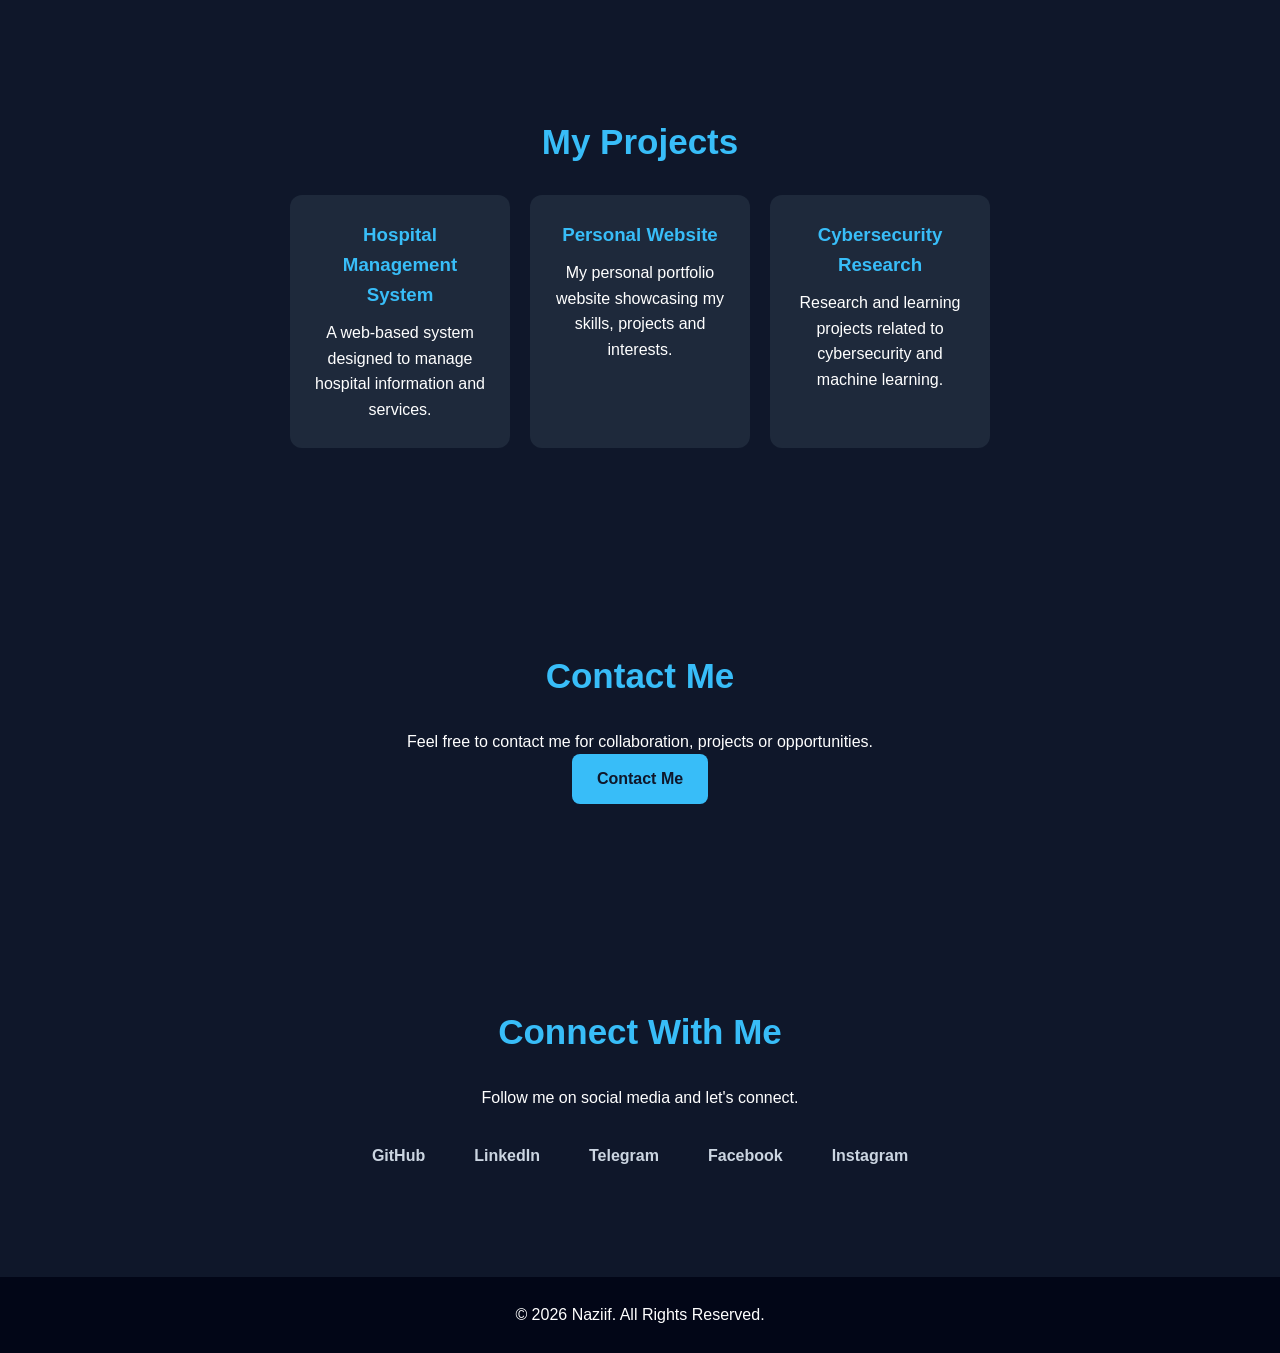
==== commit b1b15e5f: "Fix website HTML and SEO" ====
--- a/index.html
+++ b/index.html
@@ -5,8 +5,15 @@
 
     <meta charset="UTF-8">
     <meta name="viewport" content="width=device-width, initial-scale=1.0">
+
     <title>Naziif | Personal Website</title>
+
+    <meta name="description" content="Naziif Naasir — Personal Website showcasing Computer Science, Networking, Cybersecurity, and modern technology.">
+
     <link rel="stylesheet" href="style.css">
+
+    <meta name="google-site-verification" content="wVxN_KQq_YKNiOnI2u5lJ2p0Xu9qIlch64OShkVvd4I">
+
 </head>
 
 <body>
@@ -25,7 +32,6 @@
     </nav>
 </header>
 
-
 <!-- HOME -->
 <section class="hero" id="home">
 
@@ -34,15 +40,15 @@
         <h1>Hello, I'm <span>Naziif</span> 👋</h1>
 
         <p>
-            Computer Science student and aspiring developer.
+            Computer Science graduate and aspiring technology professional.
             Welcome to my personal website.
         </p>
 
-        <a href="#about" class="btn">Explore My Work</a>
+        <a href="#about" class="btn">Explore My Website</a>
 
         <button class="btn" onclick="toggleTheme()">
             🌙 Theme
-        </button>
+        </button> 
 
     </div>
 
